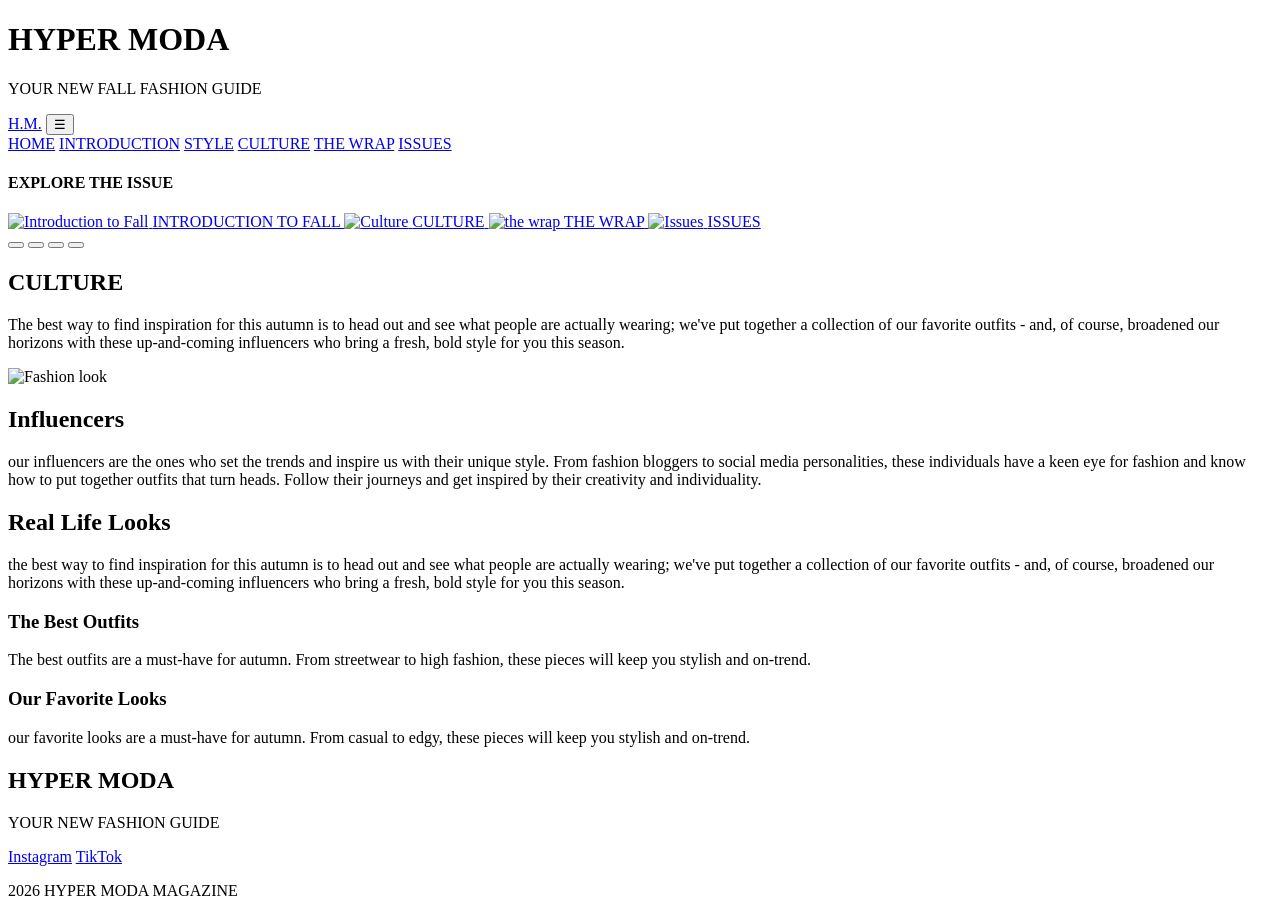
==== culture.html @ 0cf2336a "Add files via upload" ====
<!DOCTYPE html>
<meta name="viewport" content="width=device-width, initial-scale=1.0" />
   <header class="home-header">
    <div class="header-content">  
<h1>HYPER MODA</h1>
    <p>YOUR NEW FALL FASHION GUIDE</p>
    </div>
    </header>
    <link rel="stylesheet" href="style.css" />
 </head>
  <nav class="hyper-nav">
    <a href="Aquino_firstwebsite.home.html" class="nav-logo">H.M.</a>
   <button class="menu-toggle"
            type="button"
            aria-label="open navigation"
            aria-expanded="false"
            aria-controls="nav-links">
            &#9776;

    </button>
   
    <div class="nav-links" id="nav-links">
    <a href="Aquino_firstwebsite.home.html">HOME</a>
     <a href="Introduction-to-fall.html">INTRODUCTION</a>
     <a href="Style.html">STYLE</a>
     <a href="culture.html">CULTURE</a>
     <a href="the-wrap.html">THE WRAP</a>
     <a href="Issues.html">ISSUES</a>
    </nav>
        <body class="culture-page">
    <header>
        <main>
          <div class="content-box explore-box">
            <h4> EXPLORE THE ISSUE</h4>

            <div class="issue-slider">
              <a class="issue-slide active" href="Introduction-to-fall.html">
                <img src="images/banner1.png" alt="Introduction to Fall">
                <span>INTRODUCTION TO FALL <span aria-hidden="true"></span></span>
              </a>
              <a class="issue-slide" href="Culture.html">
                <img src="images/banner 2.png" alt="Culture">
                <span>CULTURE<span aria-hidden="true"></span></span>
              </a>
              <a class="issue-slide" href="the-wrap.html">
                <img src="images/banner3.png" alt="the wrap">
                <span>THE WRAP<span aria-hidden="true"></span></span>
              </a>

              <a class="issue-slide" href="Issues.html">
                <img src="images/banner4.png" alt="Issues">
                <span>ISSUES<span aria-hidden="true"></span></span>
              </a>
              
              <div class="issue-dots">
              <button class="active" aria-label="Show Introduction" type="button"></button>
              <button aria-label="Show Culture" type="button"></button>
              <button aria-label="Show The Wrap" type="button"></button>
              <button aria-label="Show Issues" type="button"></button>
              </div>
              </div>
              </div>
            </div>
              <div class="content-box">
        <h2 id="CULTURE">CULTURE</h2>
        <p>The best way to find inspiration for this autumn is to head out and see what
            people are actually wearing; we've put together a collection of our favorite
            outfits - and, of course, broadened our horizons with these up-and-coming influencers
            who bring a fresh, bold style for you this season.
            <div class="image-row">
            <img src="images/issue18.jpg" alt="Fashion look">
            </div>
          </div>
        </p>
         <div class="style-row">
        <div class="content-container">
        <div class="content-box">
        <h2>Influencers</h2>
        <p class="section-text">
        our influencers are the ones who set the trends and inspire us with their unique style. From fashion bloggers to social media personalities, these individuals have a keen eye for fashion and know how to put together outfits that turn heads. Follow their journeys and get inspired by their creativity and individuality.
        </p>
        </div>
        </div>
        </div>
        <div class="content-box"> 
        <h2>Real Life Looks</h2>

        <p class="section-text">
        the best way to find inspiration for this autumn is to head out and see what people are actually wearing; we've put together a collection of our favorite outfits - and, of course, broadened our horizons with these up-and-coming influencers who bring a fresh, bold style for you this season.
        </p>
        <div class="inner-container">

          <div class="inner-box"
              h3>
              <h3>The Best Outfits</h3> 
              <p>The best outfits are a must-have for autumn. From streetwear to high fashion, these pieces will keep you stylish and on-trend.</p>
          </div>
              <div class="inner-box">
              <h3>Our Favorite Looks</h3>
              <p>our favorite looks are a must-have for autumn. From casual to edgy, these pieces will keep you stylish and on-trend.</p>
        </div>
        </div>
        </div>
          <div class="content-box">
        </main>

   <footer class="hyper-footer">
        <h2 class="footer-logo">HYPER MODA</h2>
        <p class="footer-tagline">
          YOUR NEW FASHION GUIDE
        </p>
        <div class="footer-social">
            <a href="https://www.instagram.com/hypermodamagazine/">Instagram</a>
            <a href="https://www.tiktok.com/@hypermoda.mag?_r=1&_t=ZT-99DUr95qllW">TikTok</a>
         </div>

      <p> 2026 HYPER MODA MAGAZINE</p>
    </footer>
    <script src="script.js"></script>
  </body>
</html>
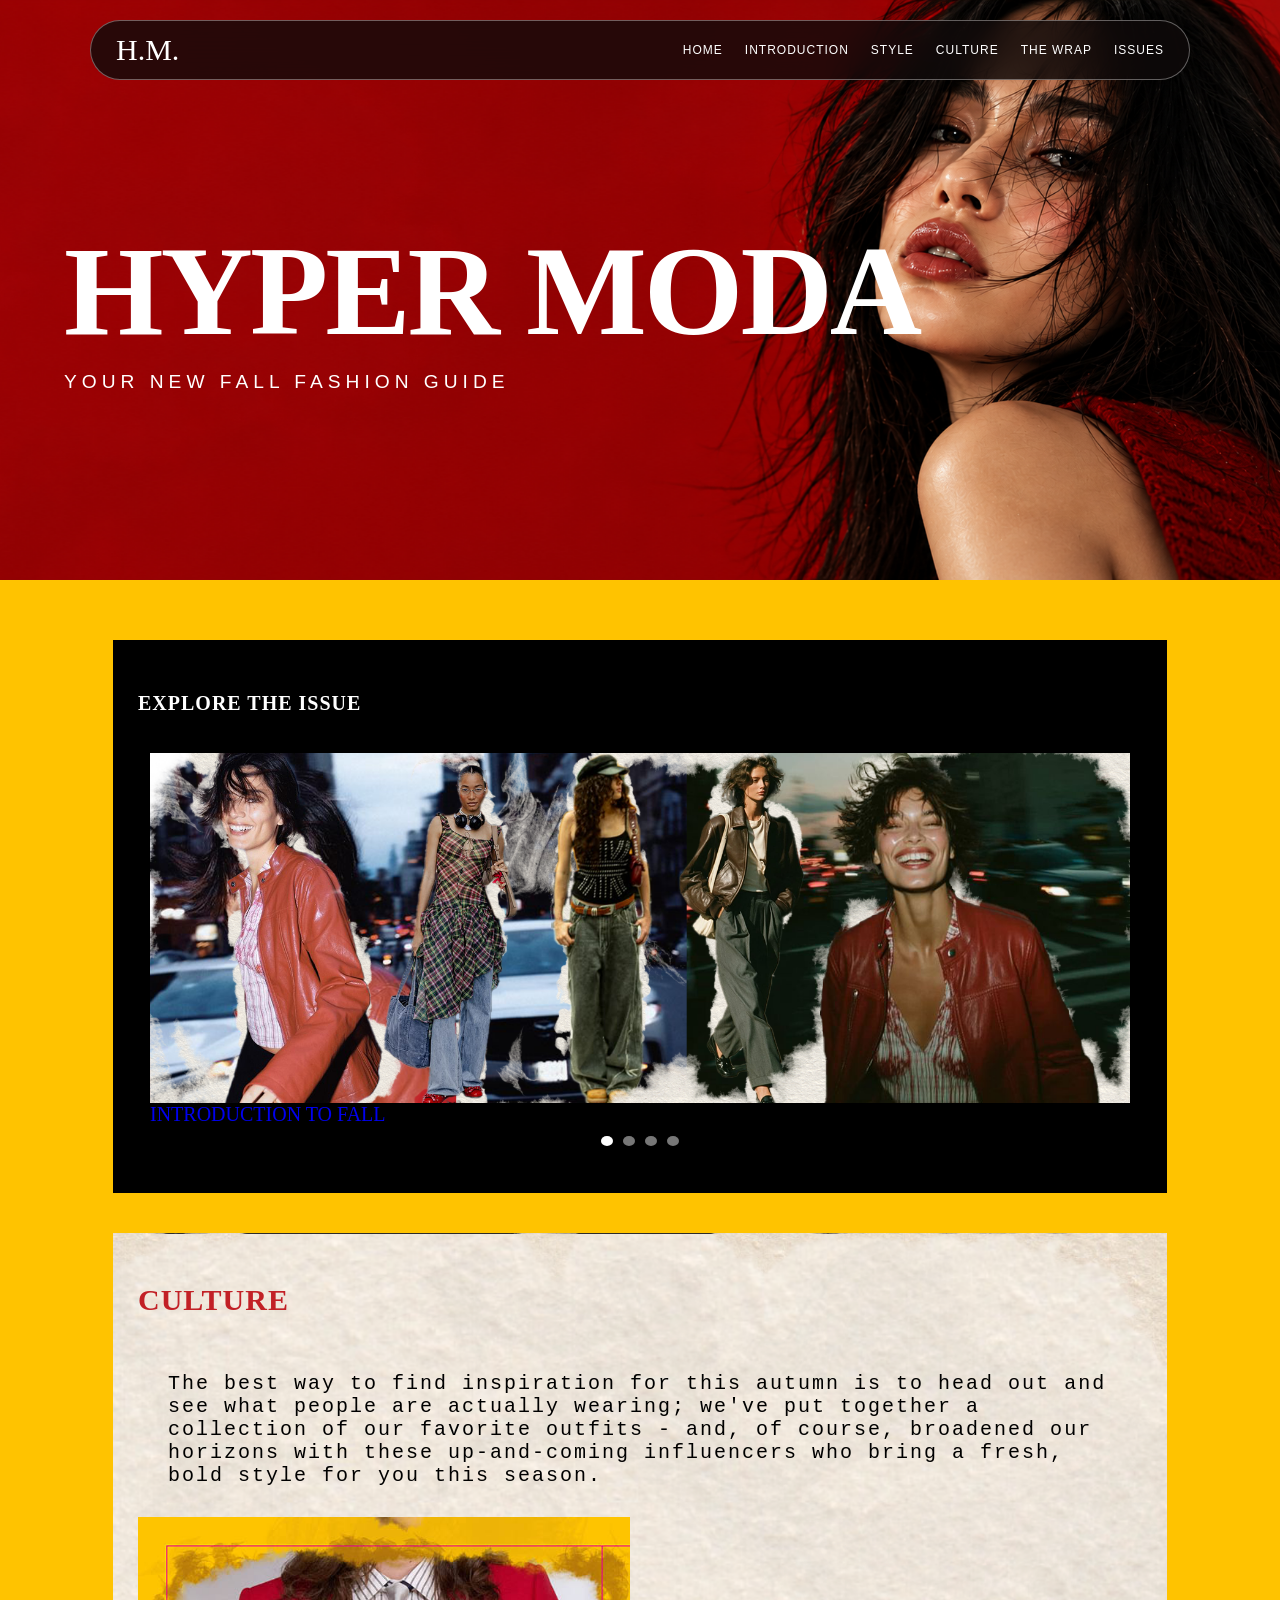
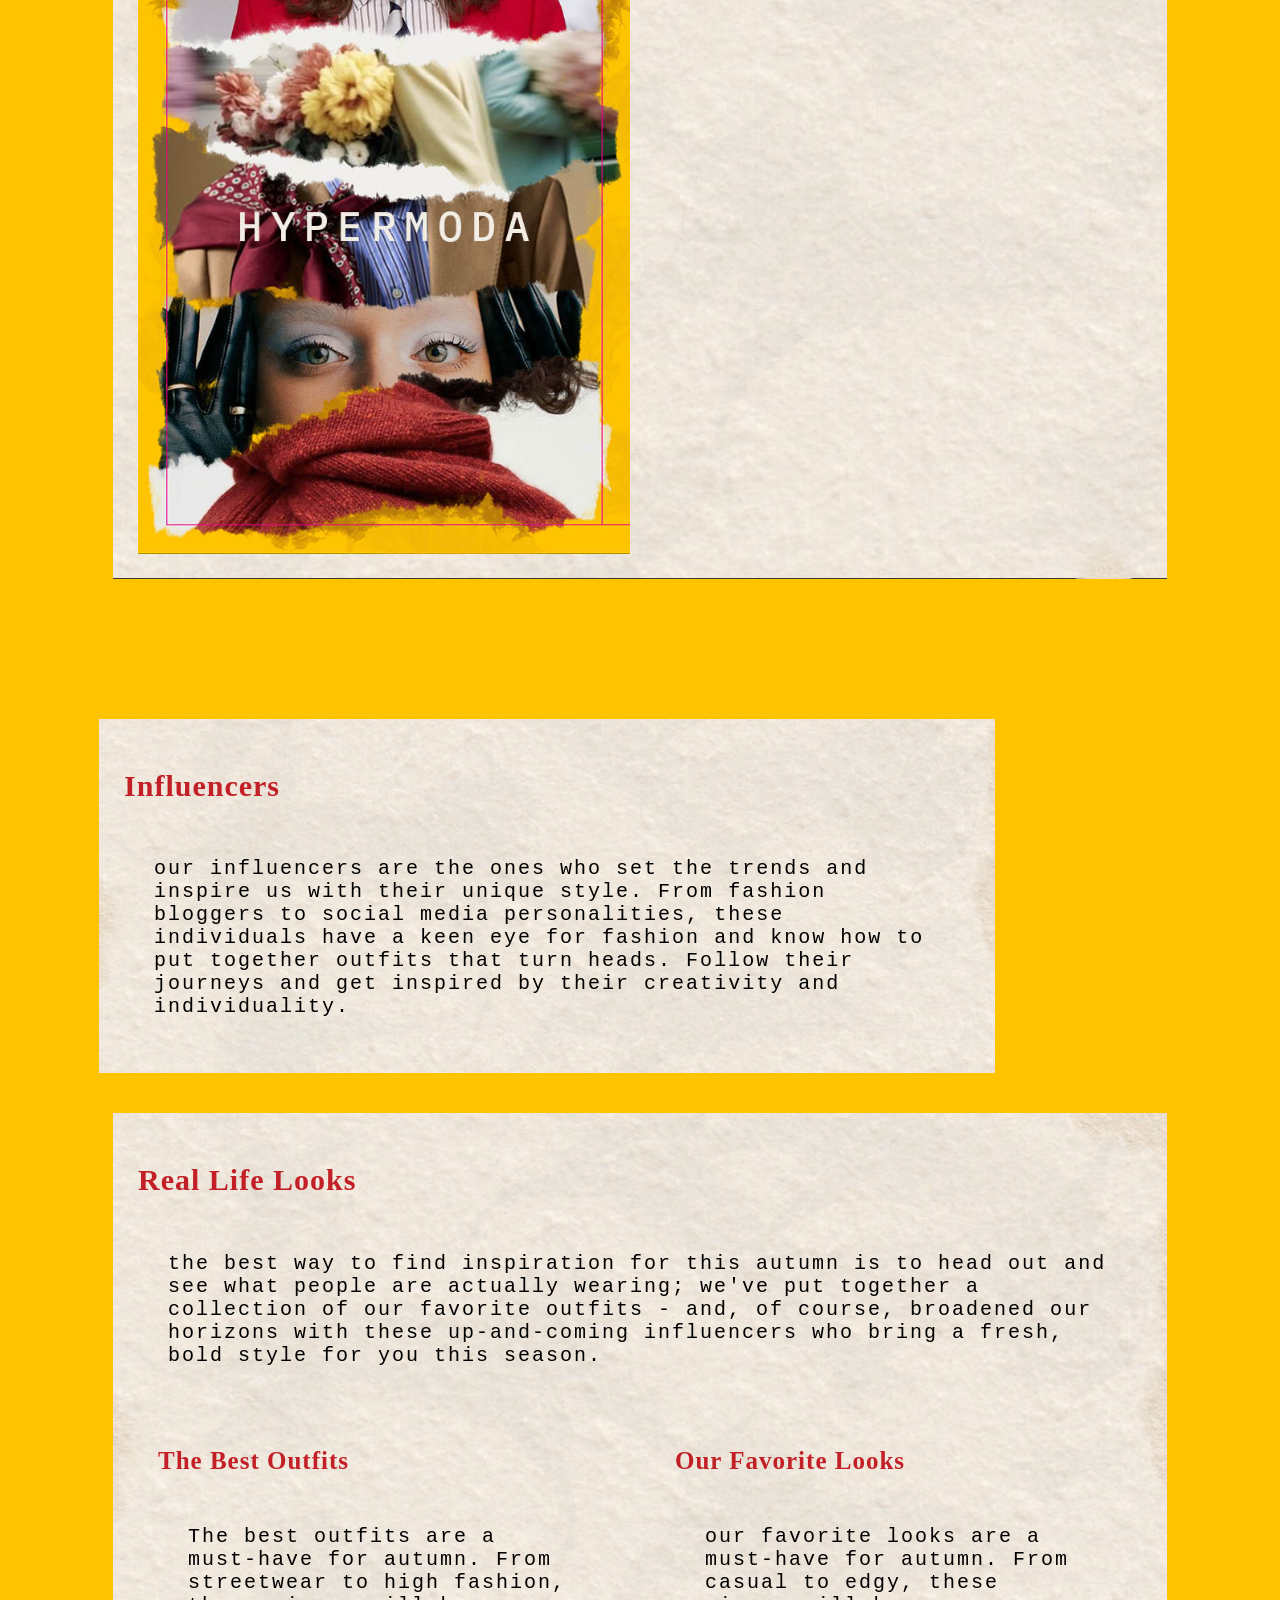
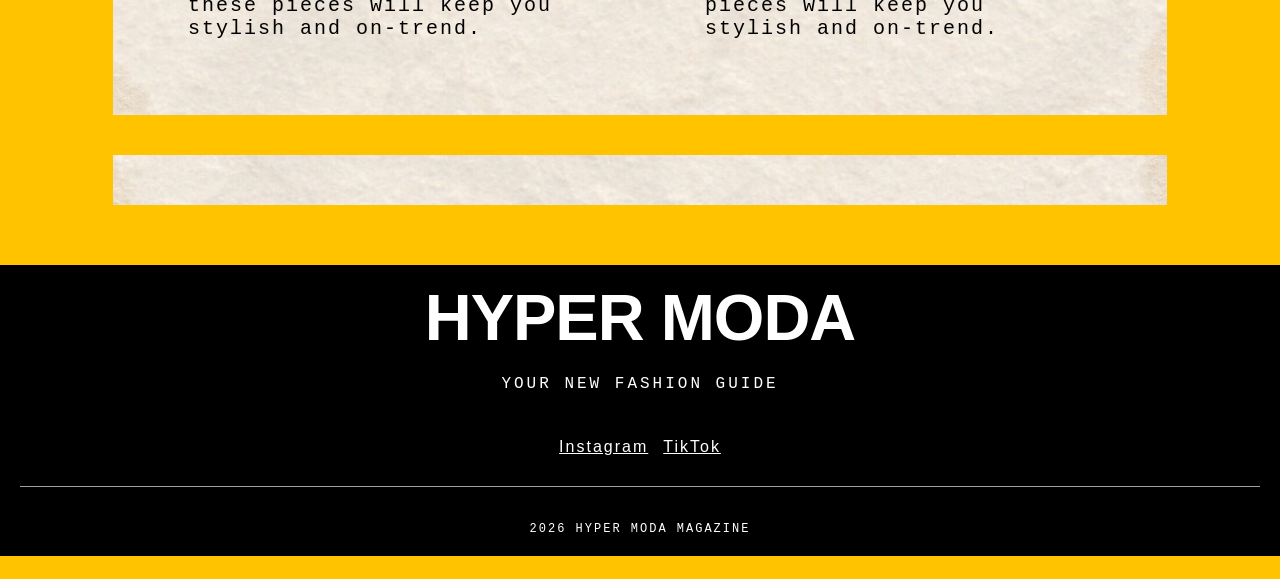
==== commit 44fa9fd3: "Fix link case sensitivity for style.html" ====
--- a/culture.html
+++ b/culture.html
@@ -9,7 +9,7 @@
     <link rel="stylesheet" href="style.css" />
  </head>
   <nav class="hyper-nav">
-    <a href="Aquino_firstwebsite.home.html" class="nav-logo">H.M.</a>
+    <a href="index.html" class="nav-logo">H.M.</a>
    <button class="menu-toggle"
             type="button"
             aria-label="open navigation"
@@ -22,7 +22,7 @@
     <div class="nav-links" id="nav-links">
     <a href="Aquino_firstwebsite.home.html">HOME</a>
      <a href="Introduction-to-fall.html">INTRODUCTION</a>
-     <a href="Style.html">STYLE</a>
+     <a href="style.html">STYLE</a>
      <a href="culture.html">CULTURE</a>
      <a href="the-wrap.html">THE WRAP</a>
      <a href="Issues.html">ISSUES</a>
@@ -118,4 +118,4 @@
     </footer>
     <script src="script.js"></script>
   </body>
-</html>+</html>
--- a/style.css
+++ b/style.css
@@ -0,0 +1,680 @@
+
+      h1 { 
+        font-family:  Didot, serif;
+        background-color: #000000;
+        padding: 50px;
+        text-align: center; color: #fff; font-size: 70px;
+        margin: 0px;
+      }
+      body {
+        background-color: #FFC300;
+        background-image: url("Images/fondo1.png");
+        background-position: center top;
+        background-repeat: no-repeat;
+        background-attachment: fixed;
+        background-size: cover;
+        margin: 0;
+        padding: 0;
+       
+      }
+      p {
+        font-family: "IBM plex mono", monospace;
+        margin: 0px;
+        padding: 30px;
+        font-size: 20px; color: #000000; letter-spacing: 2px;
+        
+      }
+      main {
+        padding: 20px; 
+        text-align: left; color: #C22026; font-size: 20px; 
+      }
+       li {
+        font-family: "Poppins", serif;
+        margin: 30px;
+        padding: 10px;
+        font-size: 25px; color: #c22026; letter-spacing: 1px;
+      }
+      h2,h3,h4 {
+        font-family: Poppins, serif;
+        color: #c22026; letter-spacing: 1px;
+      }
+      main img {
+        width: 100%;
+        max-width: 500px;
+        height: auto;
+        display: block;
+      }
+      .image-row {
+        display: flex;
+        gap: 20px;
+        width: 100%;
+      }
+      .image-row img {
+        width: calc(50% - 10px);
+        object-fit: cover;
+        height: auto;
+      }
+      .editorial-image {
+        width: 750px;
+        max-width: 100%;
+        height: auto;
+        
+      }
+      .culture-page .main {
+        background-color: #FFC300;
+      }
+      .content-box img {
+        max-width: 100%;
+        height: auto;
+        
+      }
+      .fall-banner {
+        display: flex;
+        width: 100%;
+        height: 80px;
+        padding:   0;
+        text-align: center; color: #fff; font-size: 20px;
+      }
+      .banner-black {
+        width: 100%;
+        display: flex;
+        align-items: center;
+        justify-content: center;
+        padding: 0;
+        box-sizing: border-box;
+        text-align: center; color: #fff; font-size: 20px;
+      
+      }
+      .fall-banner p {
+          background-color: linear-gradient(to bottom, 
+        #c91515, 0%,
+        #95151e, 100%
+        );
+        color: #fff;
+        font-family: Poppins, serif;
+        margin: 0;
+        font-size: 30px;
+        letter-spacing: 2px;
+        padding: 10px 15px;
+      }
+      .content-box {
+        width: 85%;
+        max-width: 1400px;
+        margin: 40px auto;
+        padding: 25px;
+
+        box-sizing: border-box;
+
+        background-color: #C22026;
+        background-image: url("images/fondo2.png");
+        background-position: center;
+        background-size: cover;
+        background-repeat: repeat;
+      }
+      .section-content{
+        display: flex;
+        flex-direction:column;
+        gap: 20px;
+      }
+
+      .hero-image {
+        width: 100%;
+        padding: 0;
+        margin: 0;
+        background-color: transparent;
+      }
+      .hero-image img {
+        width: 100%;
+        height: auto;
+        object-fit: cover;
+        display: block;
+        padding: 0;
+        background: transparent;
+      }
+      .content-container {
+        background-color: transparent;
+        background-image: none;
+        display: block;
+        width: 85%;
+        gap: 40px auto;
+      }
+      .fashion-banner {
+        width: 100%;
+        background-color: #f0eee9;
+        padding: 0; 
+      }
+      .fashion-banner p {
+        margin: 10px;
+        padding: 0; 
+        white-space: nowrap;
+        font-family: "IBM plex mono", monospace; color:#f0eee9;
+        font-size: 25px;
+        letter-spacing: 10px;
+        background-color: #c22026;
+      }
+      .banner-black p {
+        background-color: #e90008;
+        width: 100%;
+        display: flex;
+        align-items: center;
+        justify-content: center;
+        padding: 18px;
+        text-align: center; color: #fff; font-size: 30px;
+      }
+     .content-box p {
+        color: #000000;
+        opacity: 1;
+        font-family: "IBM plex mono", monospace;
+     }
+      .content-box .sectiion-text {
+        color: #C22026 !important;
+        opacity: 1 !important;
+        visibility: visible !important;
+      }
+      .section-text {
+        font-family: "IBM plex mono", monospace;
+        font-size: 20px;
+        color: #000000;
+        letter-spacing: 2px;
+      }
+      .inner-container {
+        display: flex;
+        flex-direction: column;
+        gap: 30px;
+        width: 100%;
+        margin-top: 30px;
+      }
+      .inner-box {
+        width: 100%;
+        min-width: 0px;
+        padding: 20px;
+        box-sizing: border-box;
+      }
+      .inner-box p {
+        width: 100%;
+        max-width: 100%;
+        box-sizing: border-box;
+        margin: 0;
+        color:#000;
+      }
+      .inner-box h3 {
+        margin-top: 0;
+        color: #C22026; letter-spacing: 1px;
+        font-size: 25px;
+        margin:0 0 20px;
+      }
+      @media (min-width: 768px) {
+        .inner-container {
+          flex-direction: row;
+        }
+        .inner-box {
+          width: 50%;
+        }
+      }
+      .content-box li a,
+      .content-box li a:link,
+      .content-box li a:visited {
+        color: #000000;
+        text-decoration: none;
+      }
+      .content-box li a:hover {
+        color: #C22026;
+        text-decoration: underline !important;
+      }
+      /*HYPER MODA FOOTER*/
+      .hyper-footer {
+        background-color: #000000;
+        color: #fff;
+        text-align: center;
+        padding: 20px;
+        width: 100%;
+        box-sizing: border-box;
+      }
+      /*large magazine title*/
+      .hyper-footer .footer-logo {
+        font-family: "Poppins", sans-serif;
+        font-size: clamp(50px, 20vw, 160px);
+        font-weight: 900;
+        letter-spacing: -3px;
+        line-height: 1;
+        color:#fff;
+        margin: 0;
+        padding: 0;
+      }
+      /*tagline*/
+      .hyper-footer .footer-tagline {
+        font-family: "IBM Plex Mono", monospace;
+        font-size: 16px;
+        letter-spacing: 3px;
+        color: #fff;
+        margin: 25px 0 45px;
+        padding: 0;
+      }
+      /*social media links*/
+      .hyper-footer .footer-social {
+        display: flex;
+        justify-content: center;
+        align-items: center;
+        flex-wrap: wrap;
+        gap: 30px;
+        margin-bottom: 35px;
+        border-bottom: 1px solid #a99c9c;
+        padding-bottom: 30px;
+      }
+      .hyper-footer .footer-social a {
+        font-family: "Poppins", sans-serif;
+        font-size: 16px;
+        letter-spacing: 2px;
+        color: #fff;
+      }
+      .hyper-footer .footer-social a:hover {
+       text-decoration: underline;
+      }
+      /* copyright notice */
+      .hyper-footer > p:last-child {
+        font-family: "IBM Plex Mono", monospace;
+        font-size: 12px;
+        color: #fff;
+        padding: 0;
+        margin: 0;
+      }
+      /* responsive footer */
+      @media (max-width:600px) {
+        .hyper-footer {
+          padding: 40px 15px 25px
+        }
+      }
+      .hyper-footer .footer-logo {
+        font-size: clamp(35px, 10vw, 65px);
+        letter-spacing: -1px;
+      }
+      .hyper-footer .footer-social {
+        gap: 15px;
+      }
+      img.editorial-image {
+      display: block;
+      width: 100%;
+      max-width: 900px;
+      height: auto;
+      object-fit: contain; 
+      margin: 30px 0;
+      align-items: center;
+      }
+      /* HYPERMODA NAVIGATION */
+
+.hyper-nav {
+    display: flex;
+    align-items: center;
+    justify-content: space-between;
+    gap: 20px;
+
+    position: fixed;
+    top: 20px;
+    left: 50%;
+    transform: translateX(-50%);
+    z-index: 1000;
+
+    width: 90%;
+    max-width: 1100px;
+    margin: 0;
+    padding: 12px 25px;
+
+    background: rgba(15, 10, 10, 0.82);
+    backdrop-filter: blur(15px);
+    -webkit-backdrop-filter: blur(15px);
+
+    border: 1px solid rgba(255, 255, 255, 0.35);
+    border-radius: 35px;
+    box-sizing: border-box;
+
+    transition: opacity 0.3s ease,
+                transform 0.3s ease;
+}
+
+/* NAV LOGO */
+
+.hyper-nav .nav-logo {
+    background: transparent;
+    color: white;
+    font-family: Didot, serif;
+    font-size: 30px;
+    font-weight: normal;
+    text-decoration: none;
+    padding: 0;
+}
+
+/* NAV LINKS */
+
+.hyper-nav .nav-links {
+    display: flex;
+    align-items: center;
+    justify-content: center;
+    gap: 22px;
+}
+
+.hyper-nav .nav-links a {
+    color: white;
+    font-family: "Poppins", sans-serif;
+    font-size: 12px;
+    letter-spacing: 1px;
+    padding: 5px 0;
+    text-decoration: none;
+    display: inline-block;
+
+    transition: color 0.3s ease,
+      transform 0.3s ease;
+}
+
+.hyper-nav .nav-links a:hover {
+    color: #ffaaaa;
+    transform: translateY(-3px);
+}
+
+/* HIDE NAV ON SCROLL */
+
+.hyper-nav.nav-hidden {
+    opacity: 0;
+    pointer-events: none;
+    transform: translate(-50%, -120%);
+}
+
+/* MOBILE MENU BUTTON */
+
+.menu-toggle {
+    display: none;
+    background: transparent;
+    border: none;
+    color: white;
+    font-size: 26px;
+    cursor: pointer;
+}
+/* MOBILE RESPONSIVE - NAVIGATION */
+
+@media (max-width: 768px) {
+
+    .hyper-nav {
+        width: 92%;
+        padding: 10px 18px;
+    }
+
+    .menu-toggle {
+        display: block;
+    }
+
+    .hyper-nav .nav-links {
+        display: none;
+        position: absolute;
+        top: calc(100% + 8px);
+        left: 0;
+        right: 0;
+        flex-direction: column;
+        align-items: stretch;
+        gap: 0;
+        padding: 15px;
+        background: rgba(15, 10, 10, 0.96);
+        border-radius: 20px;
+    }
+
+    .hyper-nav .nav-links.open {
+        display: flex;
+    }
+
+    .hyper-nav .nav-links a {
+        padding: 12px;
+        font-size: 13px;
+    }
+}
+
+/* MOBILE FIX - EDITORIAL CONCEPT */
+
+@media (max-width: 600px) {
+
+    .content-box {
+        width: 94%;
+        padding: 15px;
+        margin: 20px auto;
+        box-sizing: border-box;
+    }
+
+    .inner-container {
+        flex-direction: column;
+        gap: 15px;
+    }
+
+    .inner-box {
+        width: 100%;
+        min-width: 0;
+        padding: 10px;
+    }
+
+    .inner-box p,
+    .content-box p {
+        width: 100%;
+        max-width: 100%;
+        box-sizing: border-box;
+        font-size: 16px;
+        line-height: 1.6;
+        letter-spacing: 0.3px;
+        padding: 10px 0;
+        overflow-wrap: break-word;
+    }
+
+    /* EDITORIAL CONCEPT */
+
+    .content-box.editorial-box {
+        width: 94%;
+        max-width: none;
+        padding: 20px;
+        margin: 20px auto;
+        box-sizing: border-box;
+    }
+
+    .content-box.editorial-box p {
+        width: 100%;
+        max-width: none;
+        padding: 10px 0;
+        margin: 0;
+        font-size: 15px;
+        line-height: 1.6;
+        letter-spacing: 0;
+        box-sizing: border-box;
+    }
+
+    .content-box.editorial-box h2 {
+        font-size: 26px;
+        line-height: 1.2;
+        letter-spacing: 0;
+        margin: 0 0 20px;
+    }
+}
+
+
+      /* EXPLORE THE ISSUE */ 
+.explore-section {
+  max-width: 1200px;
+  width: 90%;
+  margin: 70px auto;
+}
+
+.explore-section h4 {
+  text-align: center;
+  font-family: "Anton", sans-serif;
+  color: #c91515;
+  margin-bottom: 25px;
+}
+.issue-slider {
+  background: #000000;
+  padding: 12px;
+  border: none;
+  border-radius: 12px;
+  position: relative; 
+}
+.issue-slider .issue-slide {
+    display: none;
+    text-decoration: none;
+}
+.issue-slider .issue-slide.active {
+  display: block !important;
+  opacity: 1;
+  transform: translateX(0);
+  pointer-events: auto;
+}
+.issue-slider .issue-slide.exit {
+    transform: translateX(-100%);
+    opacity: 0;
+}
+.issue-slider .issue-slide img {
+    display: block !important;
+    width: 100%;
+    max-width: 100%;
+    aspect-ratio: auto;
+    height: 350px;
+    object-fit: cover; 
+    object-position: center;
+
+
+}
+.issue-slider .issue-slide:hover img{
+  transform: scale(1.02);
+}
+.issue-slide img {
+  transition: transform 0.2s ease;
+}
+.issue-dots {
+  display: flex;
+  justify-content: center;
+  gap: 10px;
+  padding: 10px;
+}
+.issue-dots button {
+  width: 10px;
+  height: 10px;
+  border: 0;
+  border-radius: 50%; 
+  background: #777;
+  cursor: pointer;
+}
+.issue-dots button.active {
+  background: white;
+}
+.explore-box {
+    background-image: none;
+    background-color: #000000;
+}
+
+.explore-box h4 {
+    color: #ffffff;
+}
+.editorial-box {
+    width: 70%;
+    max-width: 900px;
+    padding: 20px;
+    margin: 30px auto;
+}
+/* WEEK 12 - FIX 1: RESPONSIVE BANNER */
+
+@media (max-width: 600px) {
+
+    .issue-slider {
+        width: 100%;
+        box-sizing: border-box;
+        overflow: hidden;
+    }
+
+    .issue-slider .issue-slide img {
+        height: 180px;
+        width: 100%;
+        object-fit: cover;
+        object-position: center;
+    }
+
+    .issue-slider .issue-slide > span {
+        font-size: 14px;
+    }
+  }
+/* HYPERMODA HEADER */
+.home-header {
+ width: 100%;
+ min-height: 580px;
+ background-image: url("images/header1.png");
+ background-size: cover;
+ background-position: center;
+ background-repeat: no-repeat; 
+
+ display:flex;
+ align-items: center;
+ box-sizing: border-box;
+ padding: 110px 5% 60px;
+}
+.header-text {
+  width: 60%;
+  position: relative;
+  z-index: 1;
+}
+.home-header h1 {
+  font-family: "Didot", serif;
+  font-size: clamp(70px, 10vw, 170px);
+  line-height: 0.85;
+  letter-spacing: -3px;
+  color: #fff;
+  background: transparent;
+  padding: 0;
+  margin: 0; 
+  text-align: left;
+  font-weight: 900;
+}
+.home-header p {
+    font-family: "Poppins", sans-serif;
+    font-size: clamp(12px, 1.5vw, 22px);
+    letter-spacing: 5px;
+    color: white;
+    padding: 0;
+    margin-top: 25px;
+}
+@media (max-width: 758px) {
+  .home-header {
+    min-height: 650px;
+    align-items: flex-end;
+    padding: 100px 5% 45px;
+    background-position: 65% center; 
+  }
+  .header-text {
+    width: 100%;
+  }
+  .home-header h1 {
+    font-size: clamp(60px, 13vw, 110px);
+  }
+  .home-header p {
+    font-size: 12px;
+    letter-spacing: 3px;
+  }
+}
+/* WEEK 12 - FIX 3: LARGE SCREEN NAVIGATION */
+
+@media (min-width: 1600px) {
+
+    .hyper-nav {
+        width: 85%;
+        max-width: 1600px;
+        padding: 18px 35px;
+    }
+
+    .hyper-nav .nav-logo {
+        font-size: 38px;
+    }
+
+    .hyper-nav .nav-links {
+        gap: 28px;
+    }
+
+    .hyper-nav .nav-links a {
+        font-size: 16px;
+    }
+}
+/* MOVE HEADER IMAGE ON LARGE SCREENS */
+
+@media (min-width: 1600px) {
+    .home-header {
+        background-position: center top;
+    }
+}
